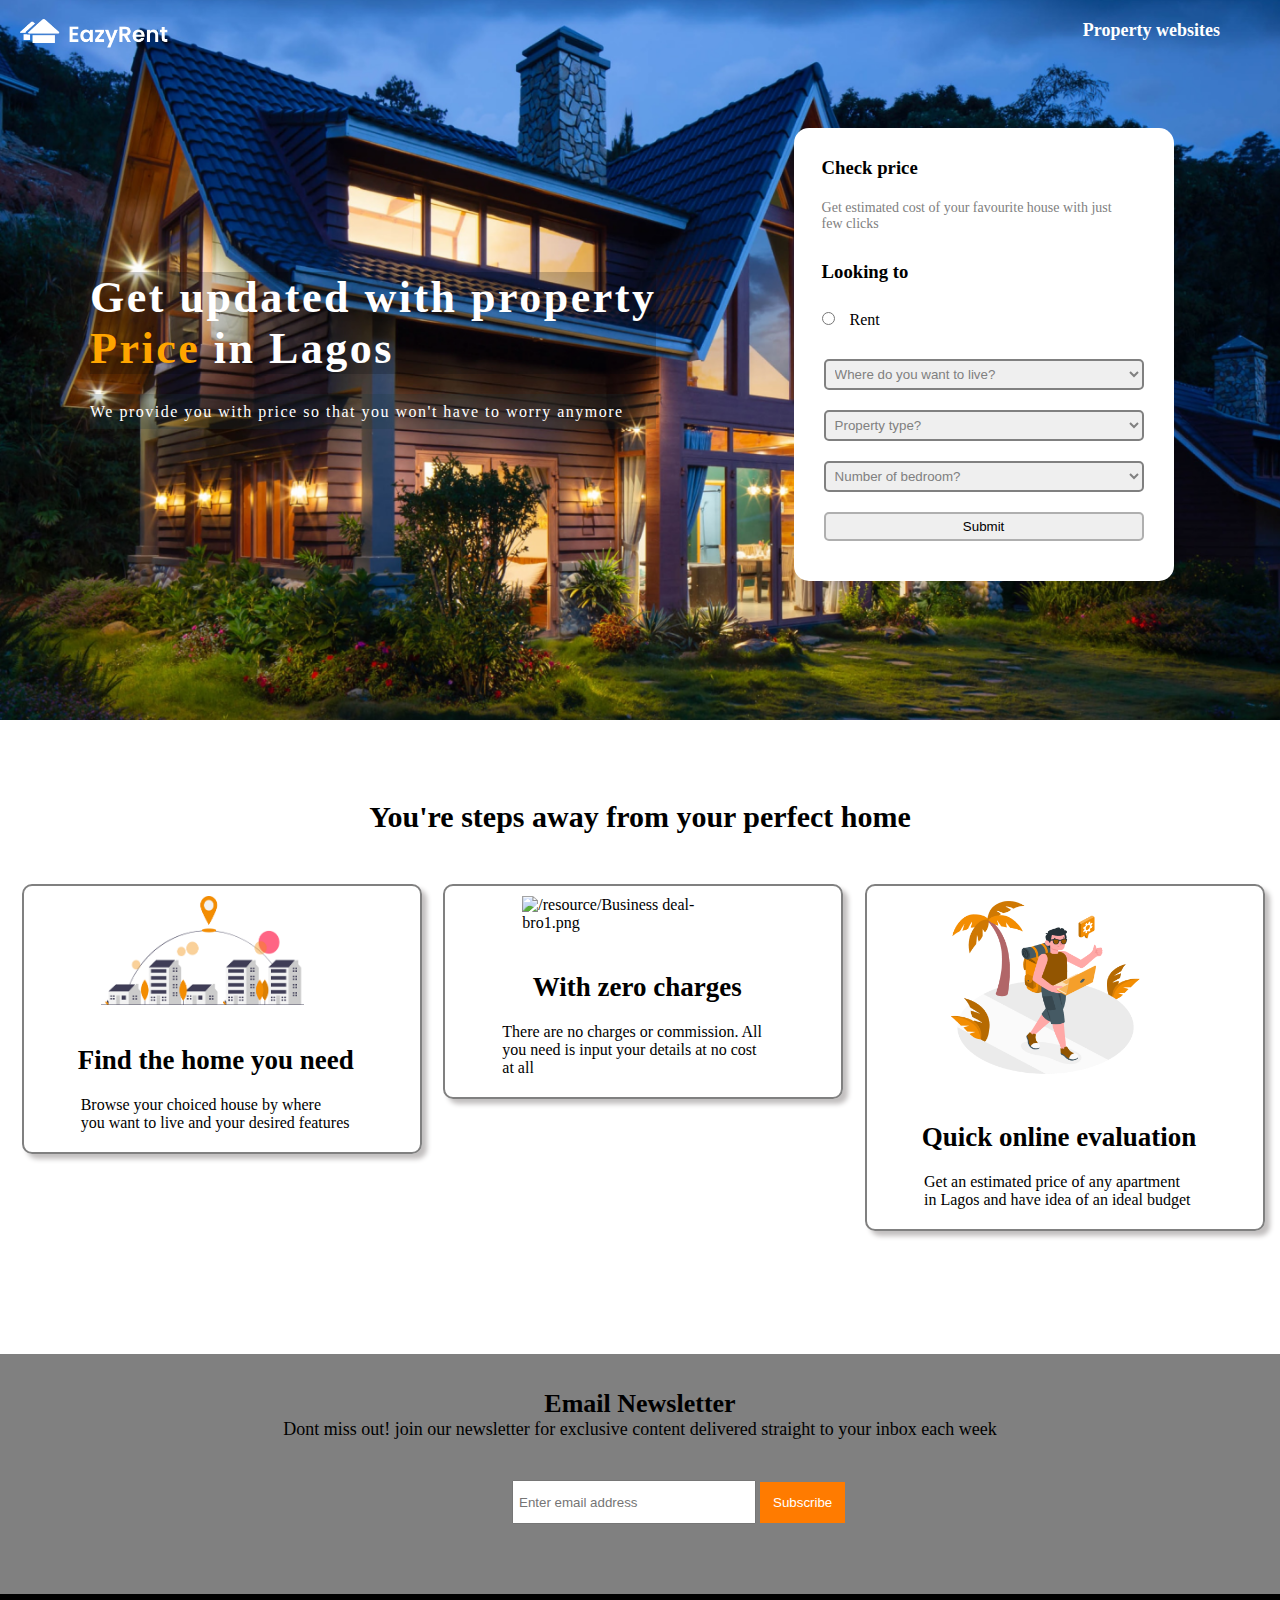
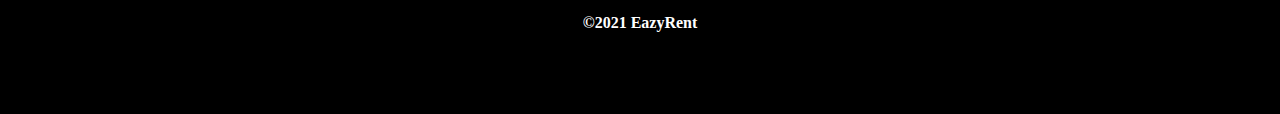
==== index.html @ 5c44f5fe "latest update" ====
<!DOCTYPE html>
<html lang="en">

<head>
    <meta charset="UTF-8">
    <meta name="viewport" content="width=device-width, initial-scale=1.0">
    <title>EazyRent</title>
    <link rel="stylesheet" href="/CSS/style.css">
    <link rel="stylesheet" href="/CSS/resultpage.css">
</head>

<body>
    <div class="container">
        <div class="landingPage">
            <div class="navbar">
                <ul>
                    <img src="/resource/logo.png" alt="banner">
                    <li><a href="/propertypage.html">Property websites</a></li>
                </ul>
            </div>
            <div class="first-body">
                <div class="message">
                    <h2>Get updated with property<br><span>Price</span> in Lagos </h2>
                    <p class="p">We provide you with price so that you won't have to worry anymore</p>
                </div>
                <div class="form">
                    <h3>Check price</h3>
                    <p>Get estimated cost of your favourite house with just few clicks</p>
                    <h3>Looking to</h3>
                    <input class="radio" type="radio"><label for="rent">Rent</label>
                    <div class="inputs">
                        <select name="locality" id="local" required>
                            <option selected hidden="true">Where do you want to live?</option>
                            <option value="Lekki"> Lekki </option>
                            <option value="Ojodu"> Ojodu </option>
                            <option value="Lagos island"> Lagos Island </option>
                            <option value="Ipaja"> Ipaja </option>
                            <option value="surulere"> surulere </option>
                            <option value="Yaba"> Yaba </option>
                            <option value="Ogba"> Ogba </option>
                            <option value="Shomolu"> Shomolu </option>
                            <option value="Aja"> Ajah </option>
                            <option value="Ikorodu"> Ikorodu </option>
                            <option value="Ikeja"> Ikeja </option>
                            <option value="Mushin"> Mushin </option>
                            <option value="Apapa"> Apapa</option>
                            <option value="Maryland"> Maryland </option>
                            <option value="Alimosho"> Alimosho </option>
                            <option value="Gbagada"> Gbagada </option>

                        </select>
                        <select name="house-type" id="type" required>
                            <option selected hidden>Property type?</option>
                            <option value="self_contain">Self Contain</option>
                            <option value="duplex">Duplex</option>
                            <option value="Flat">Flat</option>
                            <option value="Semi Detached Duplex">Semi Detached Duplex </option>

                        </select>

                        <select name="bedroom" id="bedroom" required>
                            <option selected hidden>Number of bedroom?</option>
                            <option value="1">1 Room</option>
                            <option value="2">2 Rooms</option>
                            <option value="3">3 Rooms</option>
                            <option value="4">4 Rooms</option>
                            <option value="5">5 Rooms</option>
                            <input class="submit-btn" type="submit">
                        </select>
                    </div>
                </div>
            </div>
        </div>
    </div>

    <div class="second-page">
        <h1>You're steps away from your perfect home</h1>
        <div class="collection">
            <div class="illustration">
                <div class="wrapper">
                    <img src="/resource/first.png" alt="banner">
                    <h2>Find the home you need</h2>
                    <p>Browse your choiced house by where <br> you  want to live and your desired features</p>
                </div>
            </div>
            <div class="illustration b">
                <div class="wrapper">
                    <img src="https://res.cloudinary.com/boldmax/image/upload/v1612459192/samples/Business_deal-bro_1_qsokvk.png"
                        alt="/resource/Business deal-bro1.png">
                    <h2>With zero charges</h2>
                    <p>There are no charges or commission. All <br> you  need is input your details at no cost <br> at
                        all
                    </p>
                </div>
            </div>
            <div class="illustration ">
                <div class="wrapper">
                    <img src="/resource/Digital nomad-amico 1.png" alt="/resource/Digital nomad-amico 1.png">
                    <h2>Quick online evaluation</h2>
                    <p>Get an estimated price of any apartment <br> in Lagos and have idea of an ideal budget
                    </p>
                </div>
            </div>
        </div>

        <div class="lastLayer">
            <div class="email">
                <h2>Email Newsletter</h2>
                <p>Dont miss out! join our newsletter for exclusive content delivered straight to your inbox each week
                </p>
                <div class="input">
                    <input type="text" placeholder="Enter email address">
                    <button type="submit">Subscribe</button>
                </div>
            </div>
            <div class="footer">
                <p>&copy;2021 EazyRent</p>
            </div>
        </div>
    </div>

    <!-- result page-->
    <div class="container2 hide">
        <div class="navigation-bar">
            <ul>
                <img class="home" src="/resource/logoblack.jpg" alt="banner">
                <li><a href="/propertypage.html">Property websites</a></li>
            </ul>
        </div>
        <div class="navigation-bar2">
            <p>Get the value of your house quickly on</p>
            <h2>EazyRent</h2>
        </div>
        <div>
            <div class="carousel">
            </div>
            <div class="h-detail">
                <h2>Your house details</h2>
                <ul>
                    <li>
                        <p>Looking to <span>Rent</span></p>
                    </li>
                    <li>
                        <p>Location <span id="place">Lekki, Lagos</span></p>
                    </li>
                    <li>
                        <p>Type <span id="house-type">Semi Detached duplex</span></p>
                    </li>
                    <li>
                        <p>Bedroom <span id="no-rooms">7 bedrooms</span></p>
                    </li>
                </ul>
            </div>

            <div class="evaluation">
                <ul>
                    <li>
                        <h2>EAZYRENT EVALUATION</h2>
                    </li>
                    <li>
                        <h3 id="pickPrice"></h3>
                        <p>Estimated price range of house</p>
                    </li>
                </ul>
            </div>

        </div>
        <div class="explore">
            <h1>EXPLORE PROPERTY WEBSITES</h1>
            <div class="set">
                <img src="/resource/logoz.jpg" alt="banner">
                <p>Get your dream house by going through property websites highly recommended by us</p>
                <input id="propertyPage" type="submit" value="Continue">
            </div>
        </div>

        <div id="footer2">
            <p>&copy;2021 EazyRent</p>
        </div>
    </div>

    <script src="/scripts/easyRt.js"></script>
</body>

</html>
---- CSS/style.css ----
*{
    margin: 0;
    padding: 0;
}
.container{
    position: relative;
    background-color: lightblue;
    background-image: url("/resource/main_backgroundx.png");
    background-size: cover;
    background-position: center;
    background-repeat: no-repeat;
    width: 100%;
    height: 720px;
    z-index: 2;
}

.container span{
    color: orange;
}

.navbar img{
    width: 150px;
    margin-top: 18px;
    margin-left: 20px;
}

ul{
    list-style-type: none;
    margin: 0;
    padding: 0;
    overflow: hidden;
    background-color: transparent;
}

li{
    float: right;
}

li a{
    display: block;
    color: #ffffff;
    padding-right: 30px;
    margin-right: 30px;
    margin-top: 20px;
    font-size: 18px;
    font-weight: bold;
    text-decoration: none;
}

.first-body{
    display: flex;
    flex-direction: row;
    margin-top: 140px;
}

/* .message{
    padding-bottom: 250px;
}
 */
.landingPage h2{
    color: #ffffff;
    background-color: rgba(1, 7, 8, 0.2);
    width: max-content;
    font-size: 44px;
    font-weight: bold;
    margin-top: 80px;
    margin-left: 90px;
    letter-spacing: 2.5px;
}

/* .form{
    margin-top: 180px;
} */
.message   p{
    color: #ffffff;
    background-color: rgba(27, 56, 61, 0.2);
    font-size: 16px;
    /* width: 300px; */
    margin-left: 90px;
    margin-top: 20px;
    letter-spacing: 1.5px;
    line-height: 35px;
}

.landingPage .form{
    display: block;
    position: absolute;
    margin-left: 62%;
    margin-top: -5%;
    width: 380px;
    height: max-content;
    background-color: #ffffff;
    border-radius: 15px;
}

.inputs{
    display: grid;
    padding: 30px 30px 20px 30px;
}

.form .radio{
    margin-left: 28px;
    margin-right: 15px;
    margin-top: 20px;
    size: 20px;
}

.form label{
    font-size: 16px;
}

.inputs select{
    padding: 5px;
    margin-bottom: 20px;
    border: 2px solid grey;
    border-radius: 5px;
    color: grey;
    line-height: 40px;
}

.inputs input{
    padding: 5px;
    margin-bottom: 20px;
    border: 2px solid rgb(175, 175, 175);
    border-radius: 5px;
}

.form h3{
    padding-top: 20px;
    text-align: start;
    padding-left: 28px;
    line-height: 40px;
}

.form p{
    text-align: start;
    padding-top: 12px;
    margin-left: 28px;
    background-color: transparent;
    width: 300px;
    font-size: 14px;
    color: gray;
}


.second-page{
    display: block;
    background-color: #ffffff;
    width: 100%;
    height: 500px;
}

.second-page h1{
    padding-top: 80px;
    text-align: center;
    font-size: 30px;
}

.collection{
    display: flex;
    flex-direction: row;
    flex-wrap: wrap;
    padding-top: 50px;
    padding-right: 15px;
    align-content: center;
}

.illustration{
    flex-direction: row;
    flex-wrap: nowrap;
    margin-left: auto;
    margin-left: auto;
    background-color: #ffffff;
    padding-left: -5px;
    height: 450px;
    width: 400px; 
     
}

.wrapper{
    border: 2px solid grey;
    padding-bottom: 20px;
    padding-top: 10px;
    box-shadow: 5px 5px 5px #c2bfbf;
    border-radius: 10px;
    padding-left: 27px;
}

.illustration h2{
    text-align: center;
    padding-top: 40px;
    font-size: 27px;
    width: 330px;
}

.illustration p{
    margin-top: 20px;
    text-align: start;
    text-justify: auto;
    font-size: 16px;
    width: 350px;
    padding-left: 30px;
}

.illustration img{
    position: relative;
    display: block;
    height: 32%;
    width: 55%;
    padding-left: 50px;
}

.email{
    background-color: grey;
    height: 240px;
    width: 100%;
}

.email h2{
    font-size: 26px;
    text-align: center;
    padding-top: 35px;
}

.email p{
    font-size: 18px;
    text-align: center;
    text-justify: auto;
}

.email .input{
    padding-top: 40px;
    margin-left: 40%;
    margin-right: auto;
}

.input input{
    width: 230px;
    height: 20px;
    padding: 10px 5px;
}

.input button{
    padding: 13px 13px;
    border: none;
    color: #ffffff;
    background-color: #ff7b00;
}

.footer{
    height: 120px;
    background-color: #000000;
}

.footer p{
    padding-top: 20px;
    text-align: center;
    color: #ffffff;
    font-weight: bold;
}

.hide{
    display: none;
} 

/* Mobile Responsiveness */

@media only screen and (max-width:768px){
    *{
        margin: 0;
        padding: 0;
    }
    .container{
        position: relative;
        background-color: lightblue;
        background-image: url("/resource/main_background1.png");
        background-size: cover;
        background-position: center;
        background-repeat: no-repeat;
        width: 100%;
        height: 780px;
        z-index: 2;
    }

    .container span{
        color: orange;
    }

    .navbar img{
        width: 130px;
        margin-top: 18px;
        margin-left: 10px;
    }
    
    ul{
        list-style-type: none;
        margin: 0;
        padding: 0;
        overflow: hidden;
        background-color: transparent;
    }
    
    .first-body{
        display: flex;
        flex-direction: column;
        margin-top: 20px;
    }

    li{
        float: right;
    }
    
    li a{
        display: block;
        color: #ffffff;
        padding-right: 10px;
        margin-right: 10px;
        margin-top: 22px;
        font-size: 18px;
        font-weight: bold;
        text-decoration: none;
    }

    .landingPage h2{
        color: #ffffff;
        font-size: 25px;
        margin-top: 50px;
        padding: 0px 20px; 
        margin-left: auto;
        margin-right: auto;
        letter-spacing: 1px;
        background-color: rgba(1, 7, 8, 0.1);
    }
    
    .message p{
        color: #ffffff;
        margin-top: 20px;
        padding: 0px 35px;
        margin-left: auto;
        margin-right: auto;
        font-size: 16px;
        font-weight: bold;
        text-align: center;
        letter-spacing: 1px;
    }
    
    .landingPage .form{
        display: block;
        position: relative;
        margin-left: auto;
        margin-right: auto;
        margin-top: 5%;
        margin-bottom: 30px;
        width: 300px;
        height: max-content;
        background-color: #ffffff;
        border-radius: 15px;
    }

    .inputs{
        display: grid;
        padding: 30px 30px 20px 30px;
    }
    
    .inputs select{
        padding: 5px;
        margin-bottom: 20px;
        border: 2px solid grey;
        border-radius: 5px;
        color: grey;
    }

    .inputs option{
        padding: 0px;
        background-color: #ffffff;
    }

    .inputs input{
        padding: 5px;
        margin-bottom: 20px;
        border: 2px solid grey;
        border-radius: 5px;
    }
    
    .form h3{
        padding-top: 20px;
        text-align: start;
        padding-left: 28px;
    }
    
    .form p{
        text-align: start;
        padding-top: 12px;
        margin-right: 10px;
        margin-left: 30px;
        font-size: 12px;
        color: gray;
        width: 270px;
        line-height: 20px;
    }

    .second-page{
        display: block;
        background-color: #ffffff;
        width: 100%;
        height: max-content;
    }
    
    .second-page h1{
        padding-top: 60px;
        padding-left: 30px;
        text-align: center;
        font-size: 22px;
        font-weight: lighter;
        margin-right: 15px;
        
    }

    .collection{
        display: flex;
        position: relative;
        background-color: #ffffff;
        padding-left: 20px;
        /* margin-left: -20px; */
        overflow: hidden;
    }

    .illustration {
        flex-direction: column;
        position: relative;
        background-color: #ffffff;
        padding-right: 10px;
        margin-bottom: 25px;
        height: 400px;
        width: 100%;
    }

    
    .illustration h2{
        text-align: start;
        padding-top: 30px;
        font-size: 22px;
        padding-left: 28px;
    }

    .illustration p{
        margin-top: 5px;
        padding: 0px 15px;
        padding-top: 15px;
        padding-bottom: 15px;
        position: relative;
        text-align: start;
        text-justify: auto;
        font-size: 16px;
        padding-left: 0px;
    }
    .illustration img {
        margin-right: auto;
        margin-left: auto;
        padding-top: 30px;
        padding-left: 10px;
        height: 200px;
        width: 240px;
    }


    .email{
        display: block;
        position: relative;
        background-color: #ccc5c5fa;
        padding-bottom: 50px;
        height: 250px;
        width: 100%;
    }
    
    .email h2{
        font-size: 22px;
        font-weight: lighter;
        text-align: start;
        padding-top: 35px;
        padding-bottom: 15px;
        padding-left: 30px;
    }
    
    .email p{
        font-size: 18px;
        padding-left: 30px;
        text-align: start;
        text-justify: auto;
    }

    .wrapper{
        padding-left: 15px;
    }
    
    .email .input{
        padding-top: 30px;
        margin-left: 6%;
        padding-bottom: 25px;
        padding-right: auto;
    }
    
    .input input{
        display: grid;
        padding-left: 10px;
        width: 250px;
        padding: 10px;
        border: 1px solid black;
        border-radius: 5px;
    }
    
    .input button{
        display: grid;
        margin-top: 12px;
        padding: 10px 10px 10px 10px;
        border: none;
        color: #ffffff;
        border-radius: 5px;
        background-color: #ff7b00;
    }
    
    .footer{
        display: block;
        position: relative;
        height: 120px;
        background-color: #000000;
    }
    
    .footer p{
        padding-top: 20px;
        text-align: center;
        color: #ffffff;
        font-weight: bold;
    }
}

.lastLayer{
    margin-top: 20px;
    position: relative;
}

@media only screen and (max-width:370px){
    .container{
        height: 800px;
    }

    .illustration p{
        padding-left: 10px;
    }

    .landingPage .form{
        margin-bottom: 25px;
    }
    .landingPage h2{
        font-size: 22px;
    }

    .illustration h2{
        text-align: start;
        padding-left: 13px;
    }
    .illustration p{
        font-size: 14px;
        padding: 0px 10px;
    }

    .wrapper{
        padding-left: 0px;
    }
}
   

/* .collection{
    display: flex;
    flex-direction: column;
    padding-top: 20px;
    align-content: center;
    padding-left: 15px;
}

.illustration{
    
    margin-left: 10px;
    background-color:#ffffff;
    height: 450px;
    width: 400px;
} */
---- CSS/resultpage.css ----
*{
    margin: 0;
    padding: 0;
}

.container2{
        position: relative;
        background-color: #ffffff;
        width: 100%;
        height: 400px;
        z-index: 2;
    }

   .navigation-bar ul{
        list-style-type: none;
        margin: 0;
        padding: 0;
        overflow: hidden;
        background-color: #ffffff;
    }
    
   .navigation-bar ul li{
        float: right;
    }
    
    .navigation-bar img{
        width: 150px;
        margin-top: 14px;
        margin-left: 20px;
    }
    .navigation-bar ul li a{
        display: block;
        color: #000000;
        padding-right: 30px;
        margin-bottom: 15px;
        margin-right: 30px;
        margin-top: 15px;
        font-size: 18px;
        text-decoration: none;
    }

    .navigation-bar2{
        display: block;
        position: relative;
        background-color: #ff9900;
        height: 100px;
        width: 100%;
    }

    .navigation-bar2 p{
        padding-top: 15px;
        text-align: center;
        color: #ffffff;
        font-size: 16px;
    }

    .navigation-bar2 h2{
        padding-top: 10px;
        text-align: center;
        color: #ffffff;
    }

    #footer2{
        margin-top: 64%;
        position: relative;
        margin-bottom: 0%;
        height: 120px;
        background-color: #000000;
    }
    
    #footer2 p{
        padding: 20px;
        /* padding-bottom: 20px; */
        text-align: center;
        color: #ffffff;
        font-weight: bold;
    }

   /*  #footer2{
        height: 40px;
        background-color: #000000;
    }
    
    #footer2 p{
        padding-top: 20px;
        text-align: center;
        color: #ffffff;
        font-weight: bold;
    } */

    .h-detail{
        position: absolute;
        margin-left: 70%;
        margin-top: 80px;
        height: 500px;
        width: 400px;
    }

    .h-detail ul{
        display: grid;
        height: 300px;
        margin-top: 40px;
    }
    
    .h-detail ul li{
        padding: 20px;
        border-right: 3px solid #c2bfbf;
        border-bottom: 3px solid #c2bfbf;
        font-weight: bold;
        font-size: 16px;
    }

    .h-detail ul span{
        float: right;
    }

    .evaluation{
        position: absolute;
        margin-top: 40%;
        margin-left: 20%;
        box-shadow: grey;
        width: 450px;
    }

    .evaluation ul{
        display: grid;
        height: 120px;
        box-shadow: 1px 3px #c2bfbf;
    }

    .evaluation ul li{
        padding: 10px 100px 10px 25px;
        border-right: 1px solid #c2bfbf;
        border-bottom: 3px solid #c2bfbf;
        border-left: 1px solid #c2bfbf;
    }

    .evaluation ul p{
        font-weight: bold;
        padding-top: 3px;
    }

    .carousel{
        position: absolute;
        background-image:url("/resource/luxury-bedroom.jpg");
        background-size: cover;
        margin-top: 12%;
        margin-left: 20%;
        border: 10px solid #c2bfbf;
        height: 250px;
        width: 380px;
    }

    .explore{
        display: grid;
        position: absolute;
        margin-top: 40%;
        margin-left: 67%;
        /* box-shadow: grey; */
        width: 300px;
    }

    .explore h1, .set{
        display: block;
        padding: 10px 100px 10px 25px;     
        box-shadow: 1px 4px #d8d5d5;
        border-left: 1px solid #d8d5d5;
        width: 315px;
    }

    .explore p{
        text-align: center;
        padding: 5px;
        font-weight: bold;
        box-shadow: 3px -4px -2px 5px grey;
    }


    .explore input{
        width: 400px;
        margin-top: 20px;
        border: none;
        background-color: #ffbb00;
        border-radius: 10px;
        color: #ffffff;
        padding: 10px 15px;

    }

    .set img{
        width: 150px;
        margin-top: 14px;
        margin-left: 95px;
    }

    .hide{
        display: none;
    }

    /* Mobile Responsiveness */

@media (max-width:850px){
    *{
        margin: 0;
        padding: 0;
    }
    .h-detail{
        position: relative;
        display: block;
        margin-left: auto;
        margin-right: auto;
        margin-top: 10%;
        height: 350px;
        width: 265px;
    }

    .navigation-bar ul li a{
        margin-right: 5px;
        margin-top: 22px;
        padding-right: 10px;
    }

    .h-detail ul{
        display: grid;
        height: 300px;
        margin-top: 40px;
    }
    
    .h-detail ul li{
        padding-left: 0px;
        text-align: start;
        border-right: 3px solid #c2bfbf;
        border-bottom: 3px solid #c2bfbf;
        font-weight: bold;
        font-size: 16px;
    }

    .h-detail ul span{
        float: right;
    }

    .h-detail{
        text-align: center;
    }

    .evaluation{
        position: relative;
        margin-top: 50px;
        margin-left: auto;
        margin-right: auto;      
        width: 265px;
    }

    .evaluation ul{
        display: grid;
        height: 160px;    
        /* box-shadow: 1px 3px #c2bfbf; */
    }

    .evaluation ul li{
        text-align: start;
       /*  border-right: 1px solid #c2bfbf;
        border-bottom: 3px solid #c2bfbf; */   
    }

    .evaluation ul li h3{
        font-size: 14px;
    }

    .evaluation ul p{
        font-size: 12px;
        font-weight: normal;
        padding-top: 3px;
        margin-left: 0px;
        text-align: start;
        width: 200px;
    }

    #pickPrice{
        font-size: 13px;
        width: 250px;
        padding-bottom: 10px;
    }

    .carousel{
        display: block;
        position: relative;
        margin-top: 12%;
        margin-left: auto;
        margin-right: auto;
        border: 10px solid #c2bfbf;
        height: 220px;
        width: 220px;
    }

    .explore{
        
        position: relative;
        margin-top: 50px;
        margin-left: auto;
        margin-right: auto;
        box-shadow: 3px 1px 5px 6px grey;
        width: max-content;
        
    }

    .explore h1, .set{
        font-size: 25px;
        display: block;
        padding: 10px 25px 10px 25px;
        text-align: center;           
        width: 240px;
    }

    .explore p{
        text-align: center;
        padding: 5px;
        font-size: 18px;
        font-weight: lighter;
    }

    .set img{
        display: block;
        width: 150px;
        margin-top: 10px;
        margin-left: auto;
        margin-right: auto;
    }

     .input{
        width: 0px;
        margin-top: 20px;
        font-weight: bold;
        margin-left: auto;
        margin-right: auto;
        border: none;
        font-size: 16px;
        border-radius: 10px;  
    }

    .explore input{
        width: 200px;
        border: none;
        background-color: #ffbb00;
        border-radius: 10px;
        color: #ffffff;
        padding: 10px 15px;
        margin-bottom: 15px;
    }

    #footer2{
        margin-top: 30%;
        position: relative;
        margin-bottom: 0%;
        height: 120px;
        background-color: #000000;
    }
    
    #footer2 p{
        padding: 20px;
        /* padding-bottom: 20px; */
        text-align: center;
        color: #ffffff;
        font-weight: bold;
    }
}

@media (max-width:350px){
    .navigation-bar img{
        width: 120px;
        margin-top: 20px;
        margin-left: 10px;
    }
}
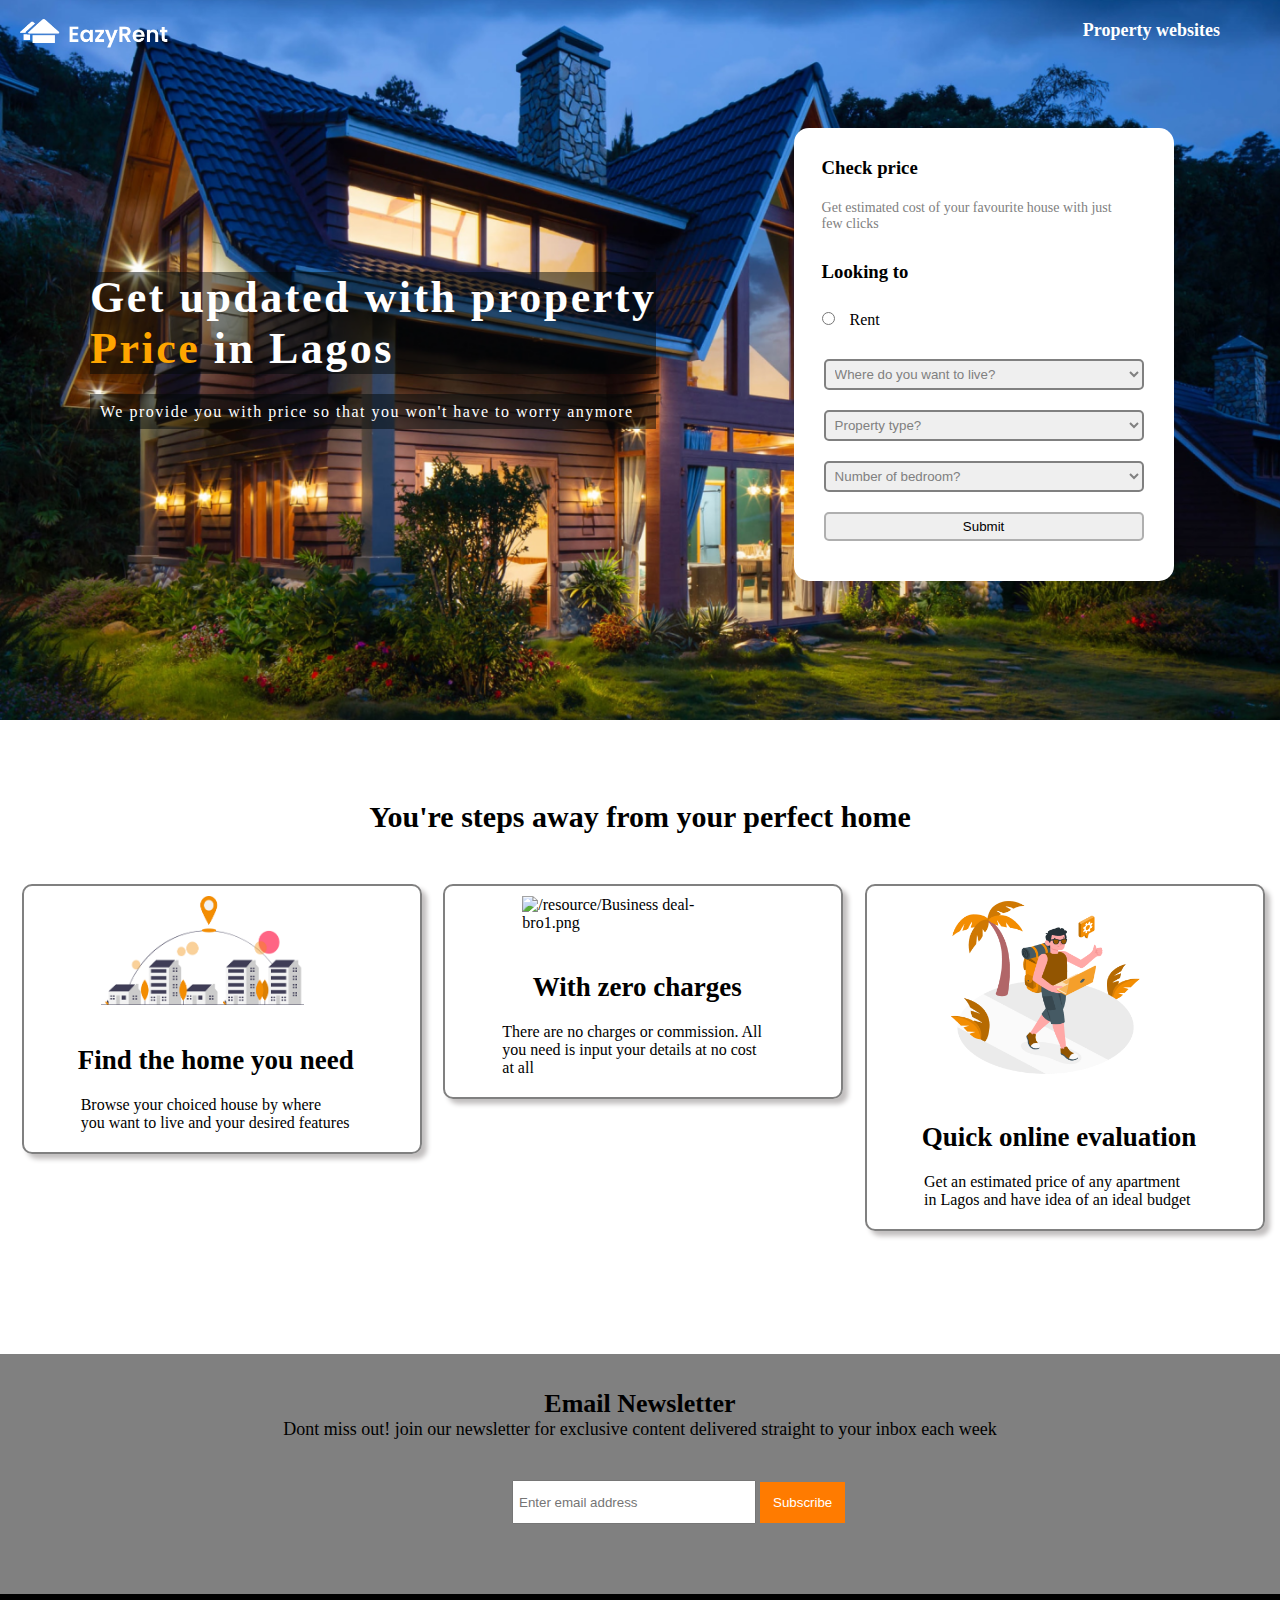
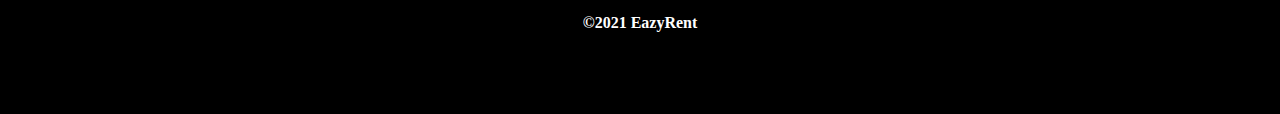
==== commit 516d0c82: "latest update" ====
--- a/index.html
+++ b/index.html
@@ -63,8 +63,8 @@
                             <option value="1">1 Room</option>
                             <option value="2">2 Rooms</option>
                             <option value="3">3 Rooms</option>
-                            <option value="4">4 Rooms</option>
-                            <option value="5">5 Rooms</option>
+                            <!-- <option value="4">4 Rooms</option>
+                            <option value="5">5 Rooms</option> -->
                             <input class="submit-btn" type="submit">
                         </select>
                     </div>
@@ -179,7 +179,7 @@
         </div>
     </div>
 
-    <script src="/scripts/easyRt.js"></script>
+    <script type="module" src="/scripts/easyRt.js"></script>
 </body>
 
 </html>--- a/CSS/style.css
+++ b/CSS/style.css
@@ -59,7 +59,7 @@
  */
 .landingPage h2{
     color: #ffffff;
-    background-color: rgba(1, 7, 8, 0.2);
+    background-color: rgba(1, 7, 8, 0.5);
     width: max-content;
     font-size: 44px;
     font-weight: bold;
@@ -68,16 +68,14 @@
     letter-spacing: 2.5px;
 }
 
-/* .form{
-    margin-top: 180px;
-} */
 .message   p{
     color: #ffffff;
-    background-color: rgba(27, 56, 61, 0.2);
+    background-color: rgba(1, 7, 8, 0.5);
     font-size: 16px;
-    /* width: 300px; */
     margin-left: 90px;
     margin-top: 20px;
+    padding-left: 10px;
+    padding-right: -10px;
     letter-spacing: 1.5px;
     line-height: 35px;
 }
@@ -173,8 +171,7 @@
     background-color: #ffffff;
     padding-left: -5px;
     height: 450px;
-    width: 400px; 
-     
+    width: 400px;     
 }
 
 .wrapper{
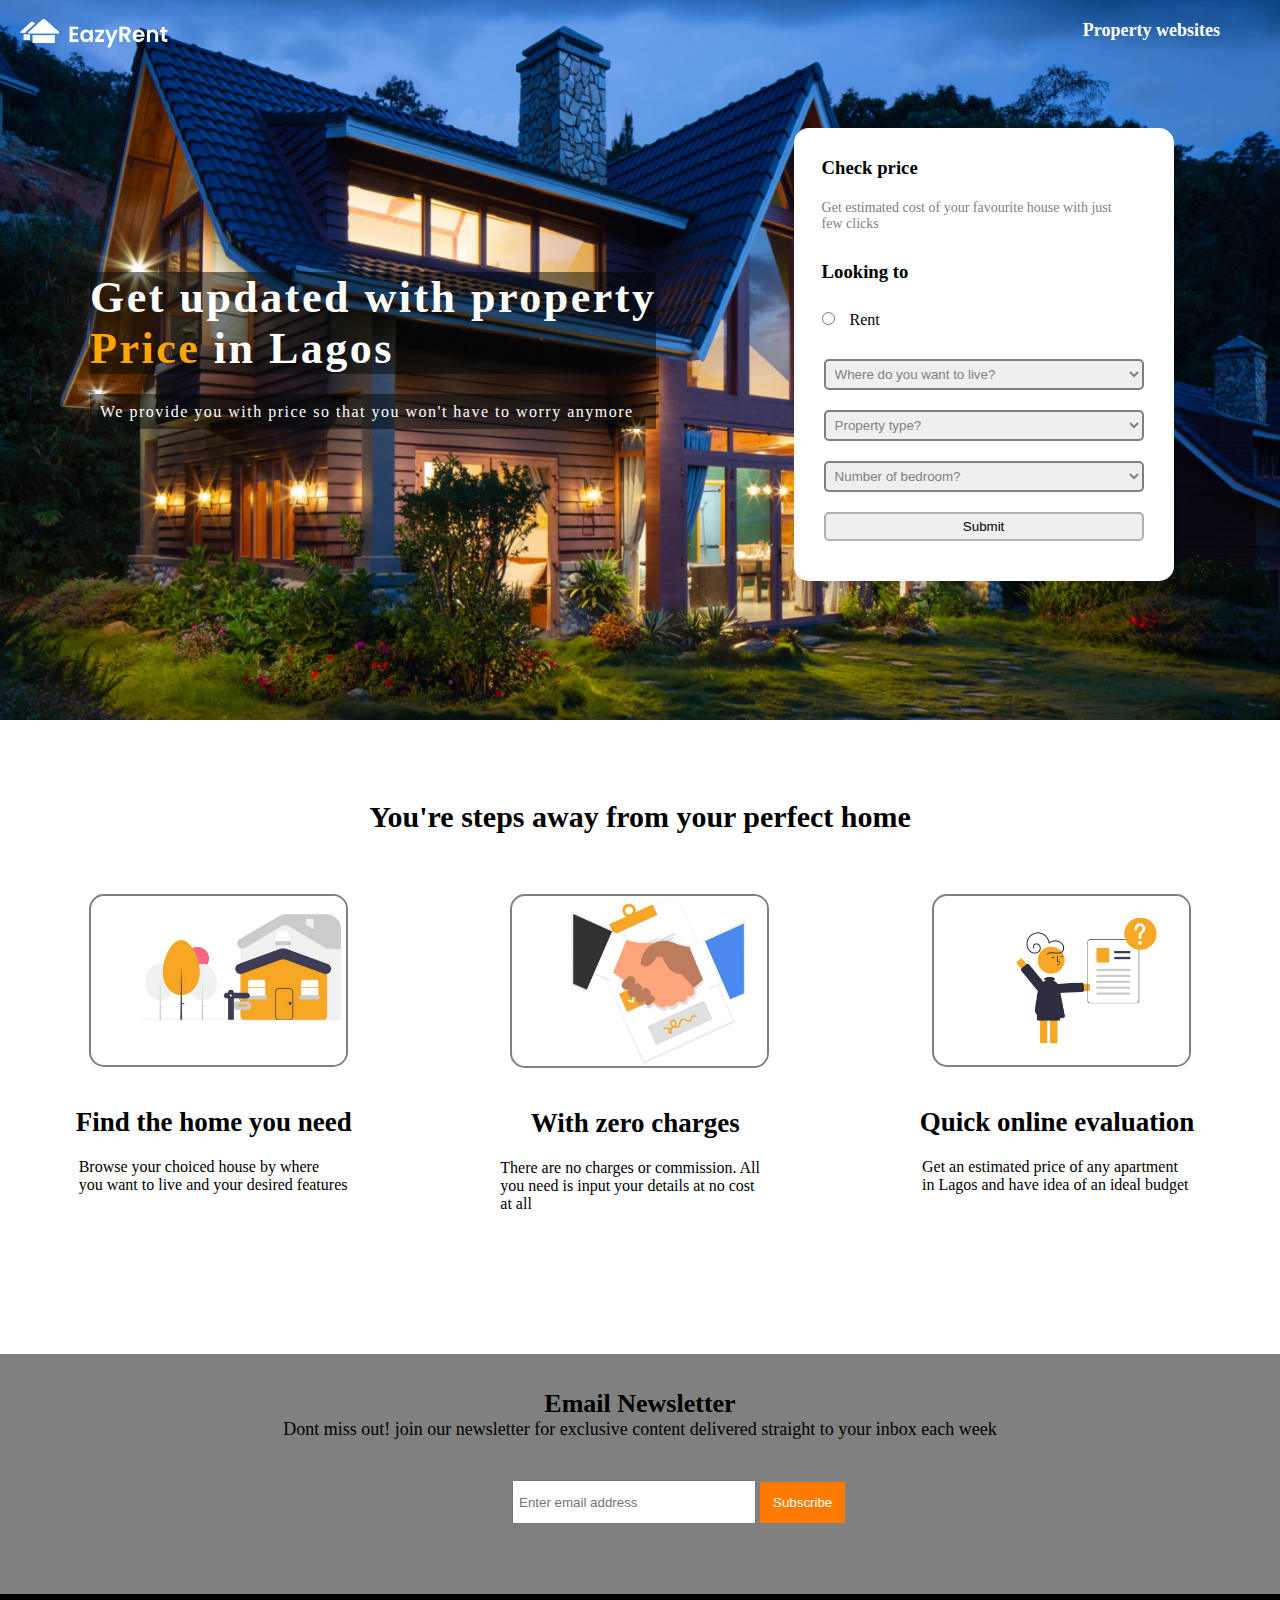
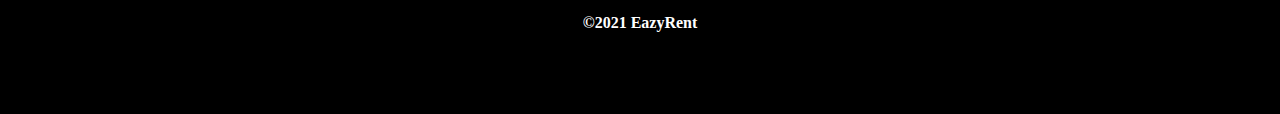
==== commit 5839c5e2: "latest update" ====
--- a/index.html
+++ b/index.html
@@ -78,14 +78,14 @@
         <div class="collection">
             <div class="illustration">
                 <div class="wrapper">
-                    <img src="/resource/first.png" alt="banner">
+                    <img src="/resource/explore1.jpg" alt="banner">
                     <h2>Find the home you need</h2>
                     <p>Browse your choiced house by where <br> you  want to live and your desired features</p>
                 </div>
             </div>
             <div class="illustration b">
                 <div class="wrapper">
-                    <img src="https://res.cloudinary.com/boldmax/image/upload/v1612459192/samples/Business_deal-bro_1_qsokvk.png"
+                    <img src="/resource/explore3.jpg"
                         alt="/resource/Business deal-bro1.png">
                     <h2>With zero charges</h2>
                     <p>There are no charges or commission. All <br> you  need is input your details at no cost <br> at
@@ -95,7 +95,7 @@
             </div>
             <div class="illustration ">
                 <div class="wrapper">
-                    <img src="/resource/Digital nomad-amico 1.png" alt="/resource/Digital nomad-amico 1.png">
+                    <img src="/resource/explore2.jpg" alt="/resource/Digital nomad-amico 1.png">
                     <h2>Quick online evaluation</h2>
                     <p>Get an estimated price of any apartment <br> in Lagos and have idea of an ideal budget
                     </p>
--- a/CSS/style.css
+++ b/CSS/style.css
@@ -175,11 +175,9 @@
 }
 
 .wrapper{
-    border: 2px solid grey;
+    
     padding-bottom: 20px;
     padding-top: 10px;
-    box-shadow: 5px 5px 5px #c2bfbf;
-    border-radius: 10px;
     padding-left: 27px;
 }
 
@@ -205,6 +203,9 @@
     height: 32%;
     width: 55%;
     padding-left: 50px;
+    margin-left: 40px;
+    border-radius: 15px;
+    border: 2px solid grey;
 }
 
 .email{
@@ -449,7 +450,7 @@
         text-align: start;
         text-justify: auto;
         font-size: 16px;
-        padding-left: 0px;
+        
     }
     .illustration img {
         margin-right: auto;
@@ -542,7 +543,8 @@
     }
 
     .illustration p{
-        padding-left: 10px;
+        padding-left: 20px;
+        /* text-align: center; */
     }
 
     .landingPage .form{
@@ -553,12 +555,13 @@
     }
 
     .illustration h2{
-        text-align: start;
-        padding-left: 13px;
-    }
+       /*  text-align: center; */
+        padding-left: 40px;
+    }
+
     .illustration p{
         font-size: 14px;
-        padding: 0px 10px;
+        padding-left: 30px;
     }
 
     .wrapper{
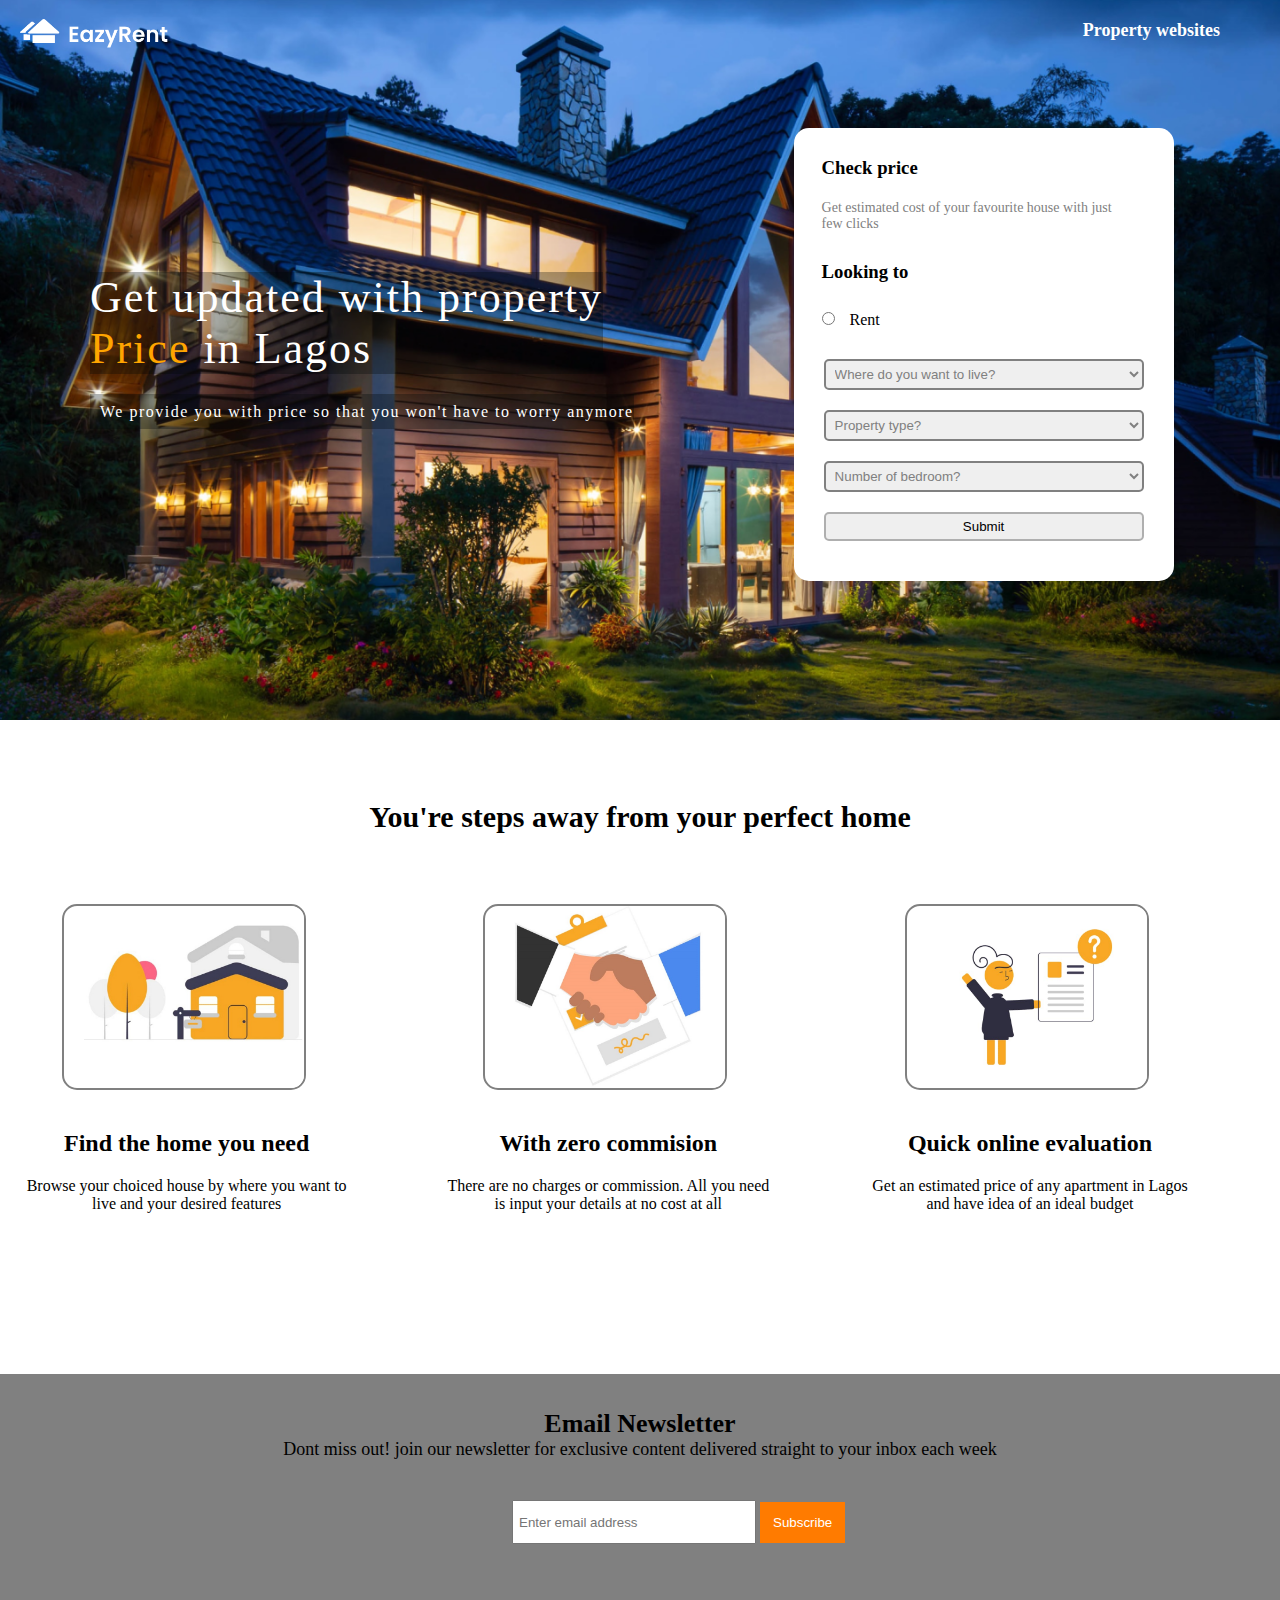
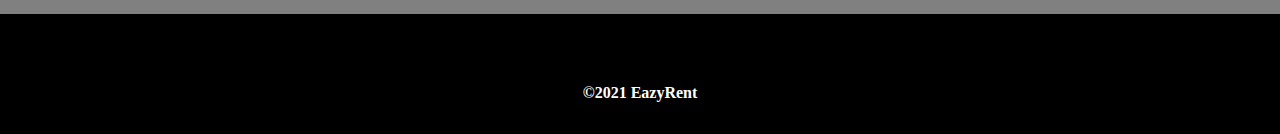
==== commit 9433f454: "new update" ====
--- a/index.html
+++ b/index.html
@@ -77,18 +77,18 @@
         <h1>You're steps away from your perfect home</h1>
         <div class="collection">
             <div class="illustration">
-                <div class="wrapper">
+                <div class="apper">
                     <img src="/resource/explore1.jpg" alt="banner">
                     <h2>Find the home you need</h2>
-                    <p>Browse your choiced house by where <br> you  want to live and your desired features</p>
+                    <p>Browse your choiced house by where you  want to live and your desired features</p>
                 </div>
             </div>
             <div class="illustration b">
                 <div class="wrapper">
                     <img src="/resource/explore3.jpg"
                         alt="/resource/Business deal-bro1.png">
-                    <h2>With zero charges</h2>
-                    <p>There are no charges or commission. All <br> you  need is input your details at no cost <br> at
+                    <h2>With zero commision</h2>
+                    <p>There are no charges or commission. All you need is input your details at no cost at
                         all
                     </p>
                 </div>
@@ -97,7 +97,7 @@
                 <div class="wrapper">
                     <img src="/resource/explore2.jpg" alt="/resource/Digital nomad-amico 1.png">
                     <h2>Quick online evaluation</h2>
-                    <p>Get an estimated price of any apartment <br> in Lagos and have idea of an ideal budget
+                    <p>Get an estimated price of any apartment in Lagos and have idea of an ideal budget
                     </p>
                 </div>
             </div>
@@ -129,7 +129,7 @@
         </div>
         <div class="navigation-bar2">
             <p>Get the value of your house quickly on</p>
-            <h2>EazyRent</h2>
+             <h2>EazyRent</h2>
         </div>
         <div>
             <div class="carousel">
--- a/CSS/style.css
+++ b/CSS/style.css
@@ -53,24 +53,20 @@
     margin-top: 140px;
 }
 
-/* .message{
-    padding-bottom: 250px;
-}
- */
 .landingPage h2{
     color: #ffffff;
-    background-color: rgba(1, 7, 8, 0.5);
+    background-color: rgba(1, 7, 8, 0.3);
     width: max-content;
     font-size: 44px;
-    font-weight: bold;
+    font-weight: lighter;
     margin-top: 80px;
     margin-left: 90px;
-    letter-spacing: 2.5px;
+    letter-spacing: 2px;
 }
 
 .message   p{
     color: #ffffff;
-    background-color: rgba(1, 7, 8, 0.5);
+    background-color: rgba(1, 7, 8, 0.3);
     font-size: 16px;
     margin-left: 90px;
     margin-top: 20px;
@@ -158,7 +154,7 @@
     display: flex;
     flex-direction: row;
     flex-wrap: wrap;
-    padding-top: 50px;
+    padding-top: 70px;
     padding-right: 15px;
     align-content: center;
 }
@@ -174,27 +170,20 @@
     width: 400px;     
 }
 
-.wrapper{
-    
-    padding-bottom: 20px;
-    padding-top: 10px;
-    padding-left: 27px;
-}
-
 .illustration h2{
     text-align: center;
     padding-top: 40px;
-    font-size: 27px;
+    font-size: 24px;
     width: 330px;
 }
 
 .illustration p{
     margin-top: 20px;
-    text-align: start;
+    text-align: center;
     text-justify: auto;
     font-size: 16px;
-    width: 350px;
-    padding-left: 30px;
+    width: 330px;
+    /* padding-left: 30px; */
 }
 
 .illustration img{
@@ -202,7 +191,7 @@
     display: block;
     height: 32%;
     width: 55%;
-    padding-left: 50px;
+    padding-left: 20px;
     margin-left: 40px;
     border-radius: 15px;
     border: 2px solid grey;
@@ -251,7 +240,7 @@
 }
 
 .footer p{
-    padding-top: 20px;
+    padding-top: 70px;
     text-align: center;
     color: #ffffff;
     font-weight: bold;
@@ -438,18 +427,20 @@
         text-align: start;
         padding-top: 30px;
         font-size: 22px;
-        padding-left: 28px;
+        letter-spacing: 1px;
+        /* padding-left: 28px; */
     }
 
     .illustration p{
         margin-top: 5px;
         padding: 0px 15px;
-        padding-top: 15px;
+        padding-top: 10px;
         padding-bottom: 15px;
         position: relative;
-        text-align: start;
+        text-align: center;
         text-justify: auto;
         font-size: 16px;
+        width: 247px;
         
     }
     .illustration img {
@@ -537,13 +528,13 @@
     position: relative;
 }
 
-@media only screen and (max-width:370px){
+@media only screen and (max-width:350px){
     .container{
         height: 800px;
     }
 
     .illustration p{
-        padding-left: 20px;
+        padding-left: 25px;
         /* text-align: center; */
     }
 
@@ -556,17 +547,14 @@
 
     .illustration h2{
        /*  text-align: center; */
-        padding-left: 40px;
+        padding-left: 10px;
     }
 
     .illustration p{
         font-size: 14px;
-        padding-left: 30px;
-    }
-
-    .wrapper{
-        padding-left: 0px;
-    }
+        padding-left: 13px;
+    }
+
 }
    
 
--- a/CSS/resultpage.css
+++ b/CSS/resultpage.css
@@ -58,19 +58,19 @@
         padding-top: 10px;
         text-align: center;
         color: #ffffff;
+       
     }
 
     #footer2{
-        margin-top: 64%;
-        position: relative;
-        margin-bottom: 0%;
-        height: 120px;
+        margin-top: 74%;
+        position: relative;
+        margin-bottom: -20%;
+        height: 160px;
         background-color: #000000;
     }
     
     #footer2 p{
-        padding: 20px;
-        /* padding-bottom: 20px; */
+        padding: 70px;
         text-align: center;
         color: #ffffff;
         font-weight: bold;
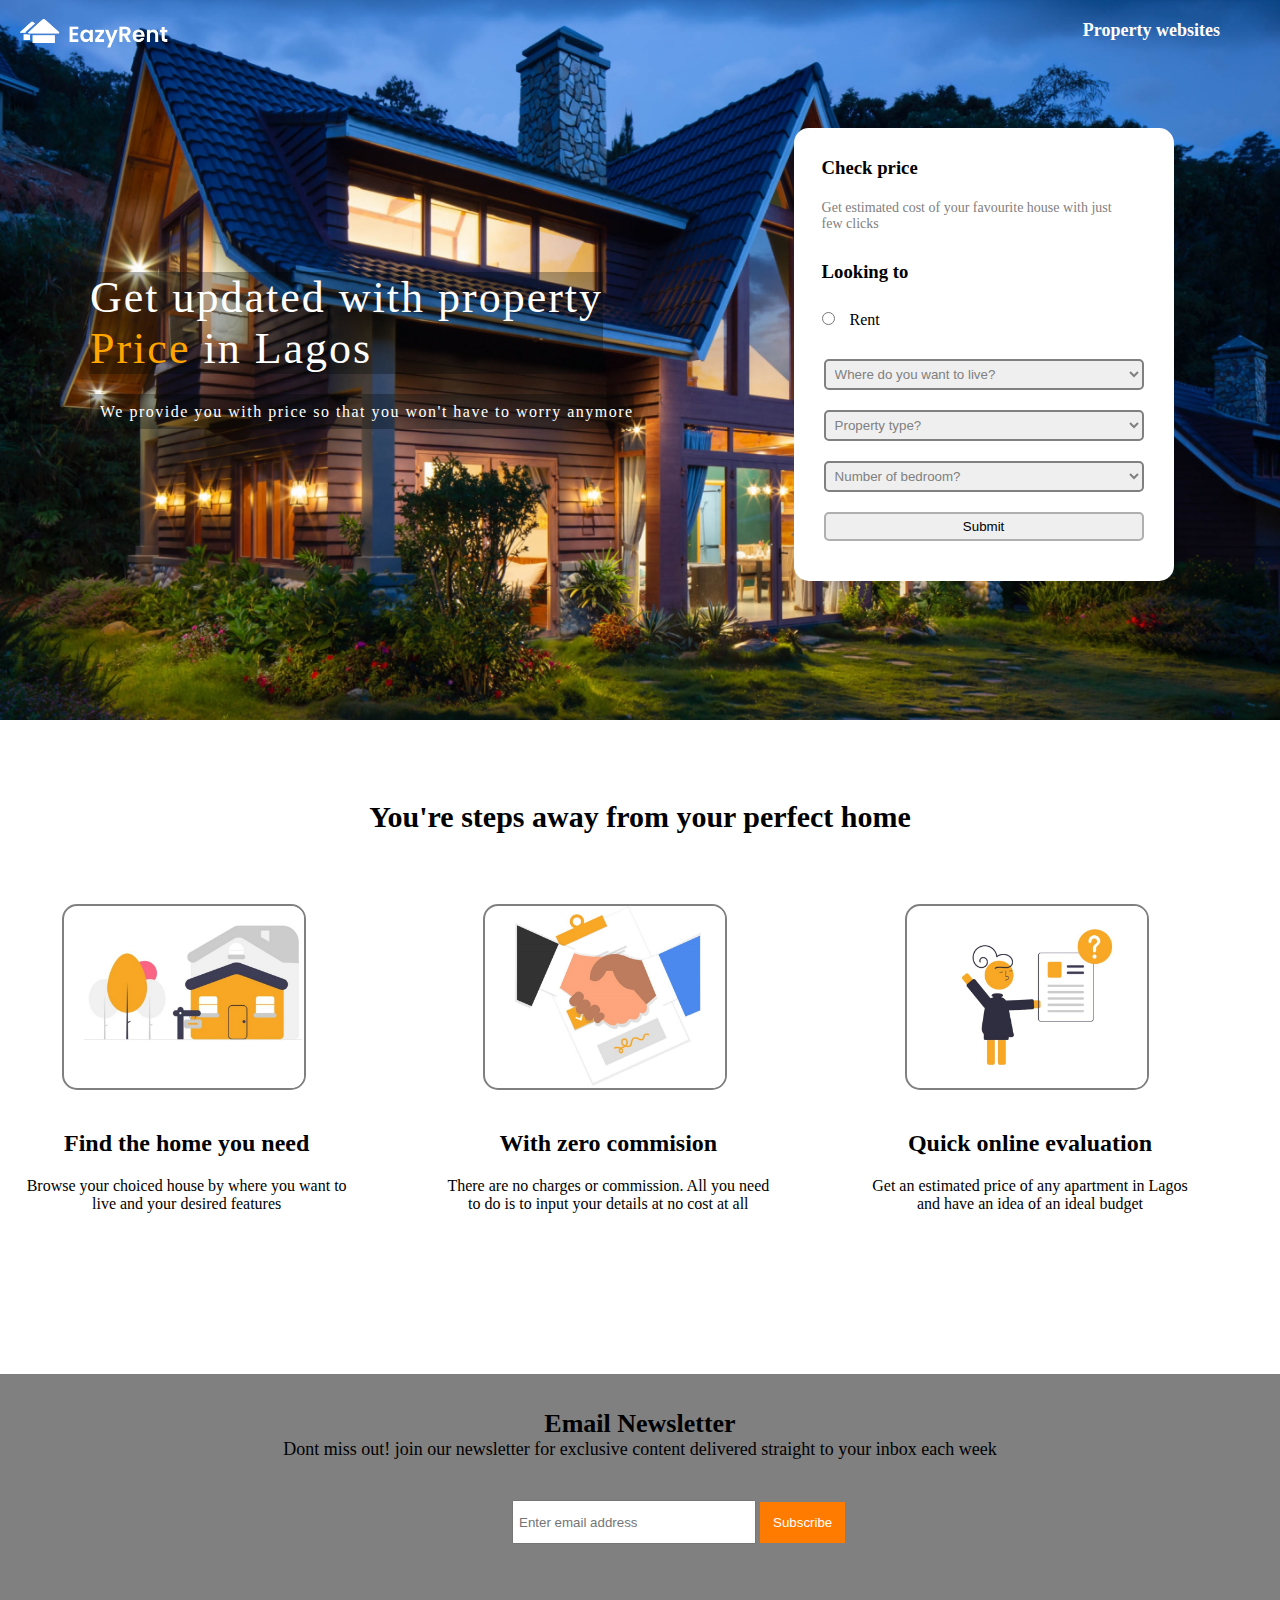
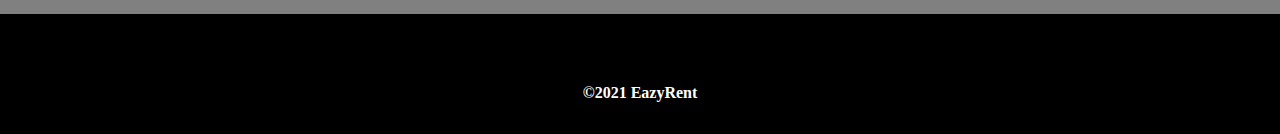
==== commit 9be49aba: "new update" ====
--- a/index.html
+++ b/index.html
@@ -33,7 +33,7 @@
                             <option selected hidden="true">Where do you want to live?</option>
                             <option value="Lekki"> Lekki </option>
                             <option value="Ojodu"> Ojodu </option>
-                            <option value="Lagos island"> Lagos Island </option>
+                            <option value="Lagos island"> Island </option>
                             <option value="Ipaja"> Ipaja </option>
                             <option value="surulere"> surulere </option>
                             <option value="Yaba"> Yaba </option>
@@ -47,6 +47,27 @@
                             <option value="Maryland"> Maryland </option>
                             <option value="Alimosho"> Alimosho </option>
                             <option value="Gbagada"> Gbagada </option>
+                            <option value="Iju"> Iju </option>
+                            <option value="Odofin"> Odofin </option>
+                            <option value="Igando"> Igando </option>
+                            <option value="Ikosi"> Ikosi </option>
+                            <option value="Apapa"> Apapa </option>
+                            <option value="Ogudu"> Ogudu </option>
+                            <option value="Ilupeju"> Ilupeju </option>
+                            <option value="Okota"> Okota </option>
+                            <option value="Isolo"> Isolo </option>
+                            <option value="Agege"> Agege </option>
+                            <option value="Ketu"> Ketu </option>
+                            <option value="Avenue"> Avenue </option>
+                            <option value="Idimu"> Idimu </option>
+                            <option value="Ejigbo"> Ejigbo </option>
+                            <option value="Ojo"> Ojo </option>
+                            <option value="Oshodi"> Oshodi </option>
+                            <option value="Ojota"> Ojota </option>
+                            <option value="Owode"> Owode </option>
+                            <option value="Epe"> Epe </option>
+                            <option value="Orile"> Orile </option>
+                            <option value="Badagry"> Badagry </option>
 
                         </select>
                         <select name="house-type" id="type" required>
@@ -87,8 +108,8 @@
                 <div class="wrapper">
                     <img src="/resource/explore3.jpg"
                         alt="/resource/Business deal-bro1.png">
-                    <h2>With zero commision</h2>
-                    <p>There are no charges or commission. All you need is input your details at no cost at
+                    <h2>With zero commision      </h2>
+                    <p>There are no charges or commission. All you need to do is to input your details at no cost at
                         all
                     </p>
                 </div>
@@ -97,7 +118,7 @@
                 <div class="wrapper">
                     <img src="/resource/explore2.jpg" alt="/resource/Digital nomad-amico 1.png">
                     <h2>Quick online evaluation</h2>
-                    <p>Get an estimated price of any apartment in Lagos and have idea of an ideal budget
+                    <p>Get an estimated price of any apartment in Lagos and have an idea of an ideal budget
                     </p>
                 </div>
             </div>
--- a/CSS/style.css
+++ b/CSS/style.css
@@ -528,6 +528,29 @@
     position: relative;
 }
 
+@media only screen and (max-width:415px){
+    .illustration h2{
+        text-align: center;
+        padding-top: 30px;
+        font-size: 22px;
+        letter-spacing: 1px;
+        padding-left: 18px;
+    }
+
+    .illustration p{
+        margin-top: 5px;
+        padding-top: 10px;
+        padding-bottom: 15px;
+        text-align: center;
+        font-size: 15px;
+        width: 245px;
+        padding-left: 55px;
+        line-height: 20px;
+        
+    }
+
+}
+
 @media only screen and (max-width:350px){
     .container{
         height: 800px;
@@ -556,20 +579,4 @@
     }
 
 }
-   
-
-/* .collection{
-    display: flex;
-    flex-direction: column;
-    padding-top: 20px;
-    align-content: center;
-    padding-left: 15px;
-}
-
-.illustration{
-    
-    margin-left: 10px;
-    background-color:#ffffff;
-    height: 450px;
-    width: 400px;
-} */+   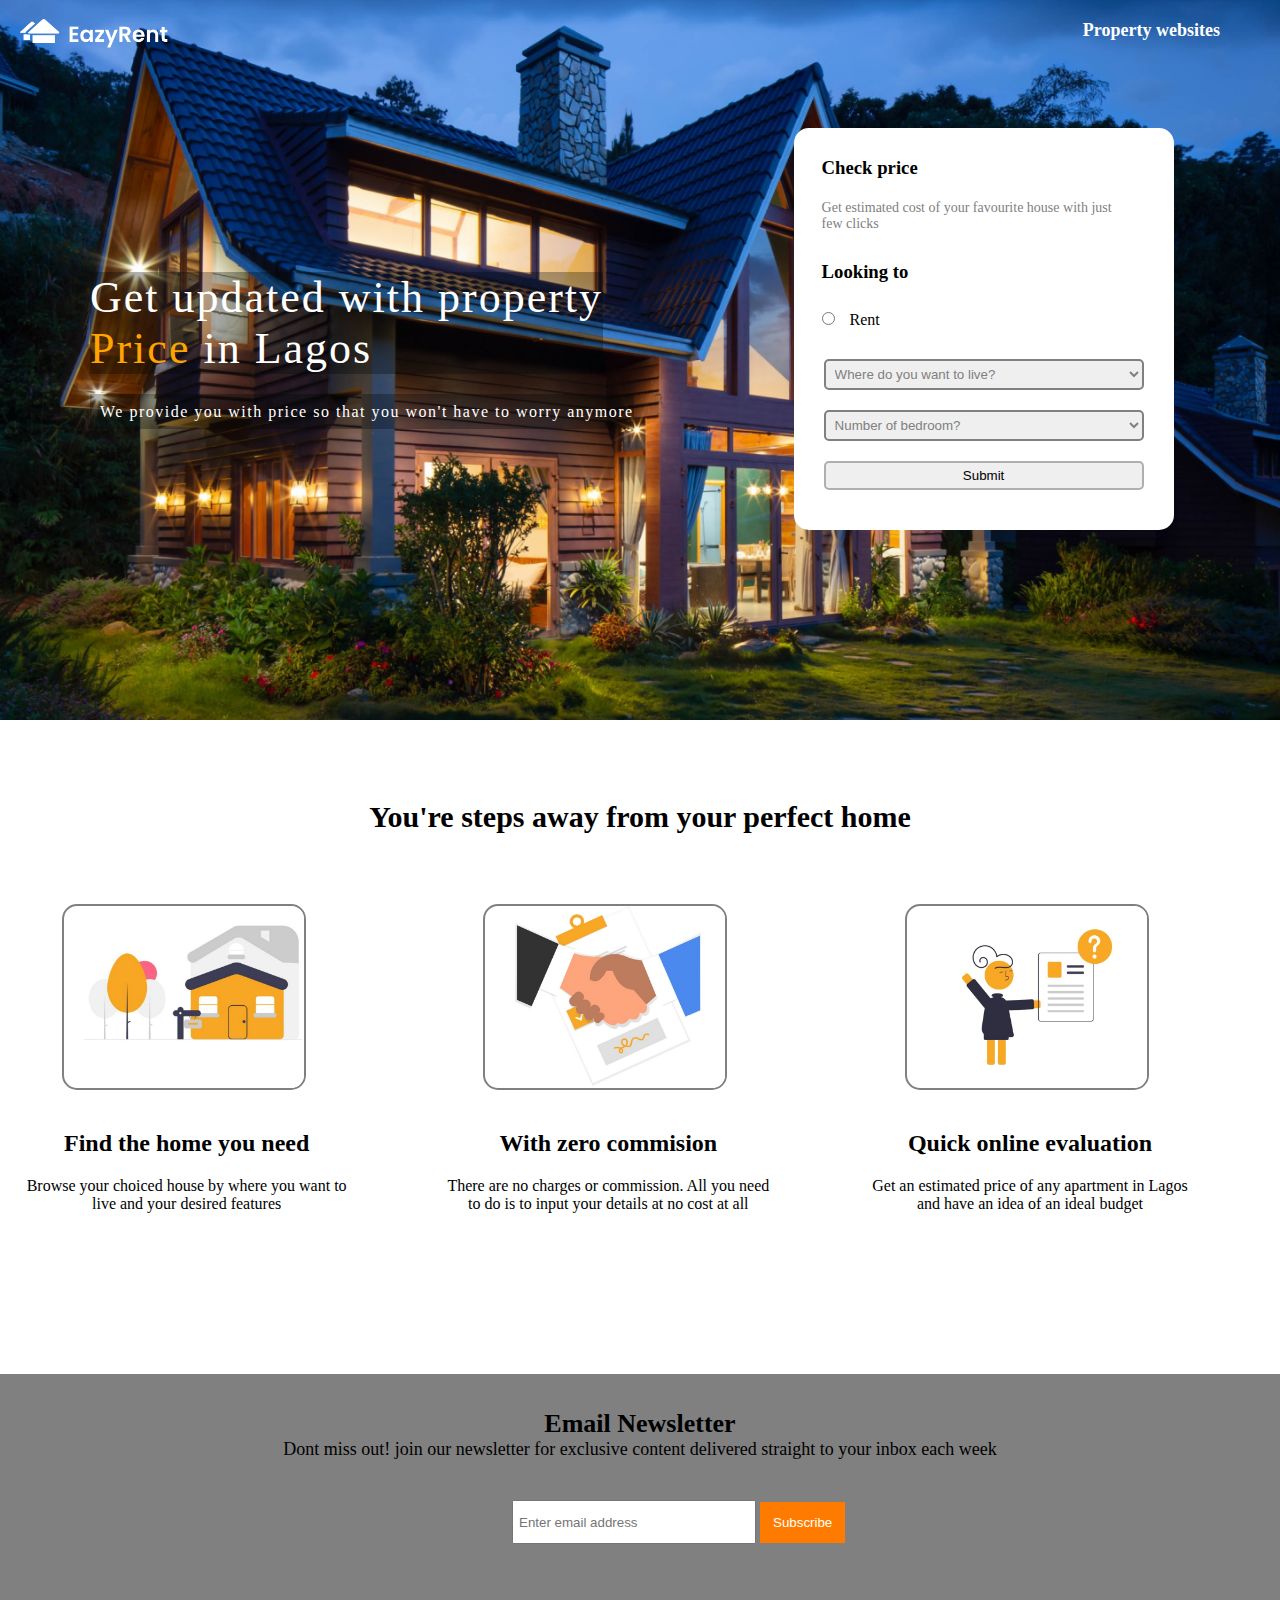
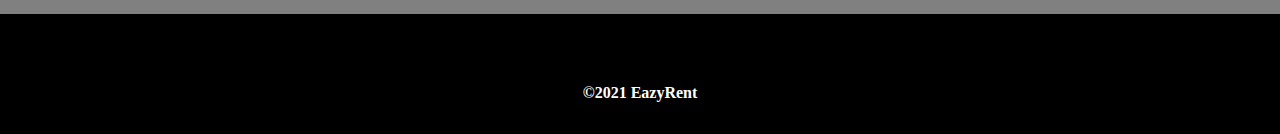
==== commit 55012e28: "new update" ====
--- a/index.html
+++ b/index.html
@@ -70,14 +70,14 @@
                             <option value="Badagry"> Badagry </option>
 
                         </select>
-                        <select name="house-type" id="type" required>
+                        <!-- <select name="house-type" id="type" required>
                             <option selected hidden>Property type?</option>
                             <option value="self_contain">Self Contain</option>
                             <option value="duplex">Duplex</option>
                             <option value="Flat">Flat</option>
                             <option value="Semi Detached Duplex">Semi Detached Duplex </option>
 
-                        </select>
+                        </select> -->
 
                         <select name="bedroom" id="bedroom" required>
                             <option selected hidden>Number of bedroom?</option>
--- a/CSS/style.css
+++ b/CSS/style.css
@@ -136,7 +136,6 @@
     color: gray;
 }
 
-
 .second-page{
     display: block;
     background-color: #ffffff;
@@ -183,7 +182,6 @@
     text-justify: auto;
     font-size: 16px;
     width: 330px;
-    /* padding-left: 30px; */
 }
 
 .illustration img{
@@ -316,7 +314,7 @@
         margin-left: auto;
         margin-right: auto;
         letter-spacing: 1px;
-        background-color: rgba(1, 7, 8, 0.1);
+        background-color: rgba(1, 7, 8, 0.09);
     }
     
     .message p{
@@ -408,7 +406,6 @@
         position: relative;
         background-color: #ffffff;
         padding-left: 20px;
-        /* margin-left: -20px; */
         overflow: hidden;
     }
 
@@ -428,7 +425,6 @@
         padding-top: 30px;
         font-size: 22px;
         letter-spacing: 1px;
-        /* padding-left: 28px; */
     }
 
     .illustration p{
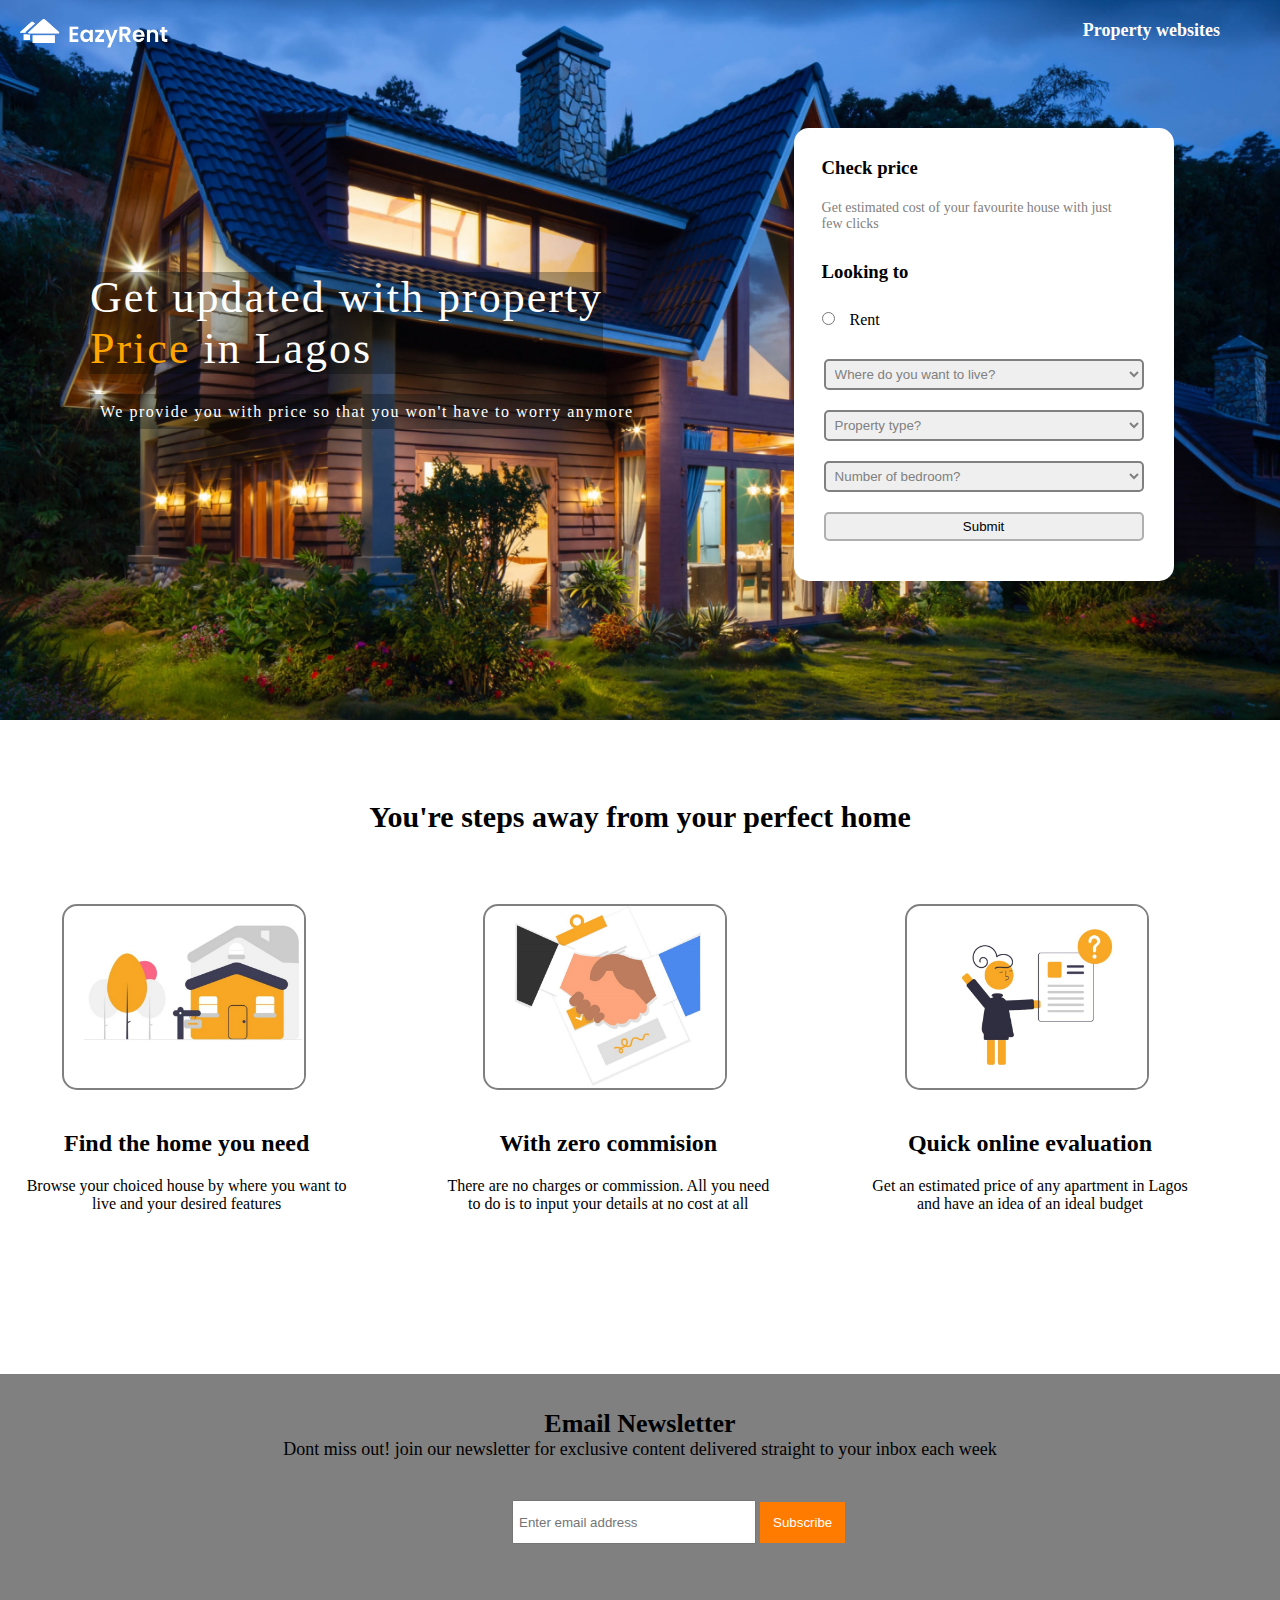
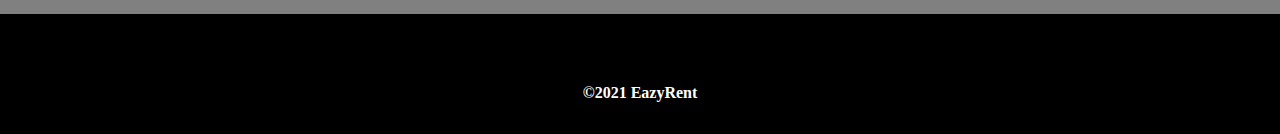
==== commit b4f6ee5e: "new update" ====
--- a/index.html
+++ b/index.html
@@ -70,14 +70,13 @@
                             <option value="Badagry"> Badagry </option>
 
                         </select>
-                        <!-- <select name="house-type" id="type" required>
+                        <select name="house-type" id="type" required>
                             <option selected hidden>Property type?</option>
                             <option value="self_contain">Self Contain</option>
                             <option value="duplex">Duplex</option>
-                            <option value="Flat">Flat</option>
+                            <option value="Flat">Mini Flat</option>
                             <option value="Semi Detached Duplex">Semi Detached Duplex </option>
-
-                        </select> -->
+                        </select>
 
                         <select name="bedroom" id="bedroom" required>
                             <option selected hidden>Number of bedroom?</option>
